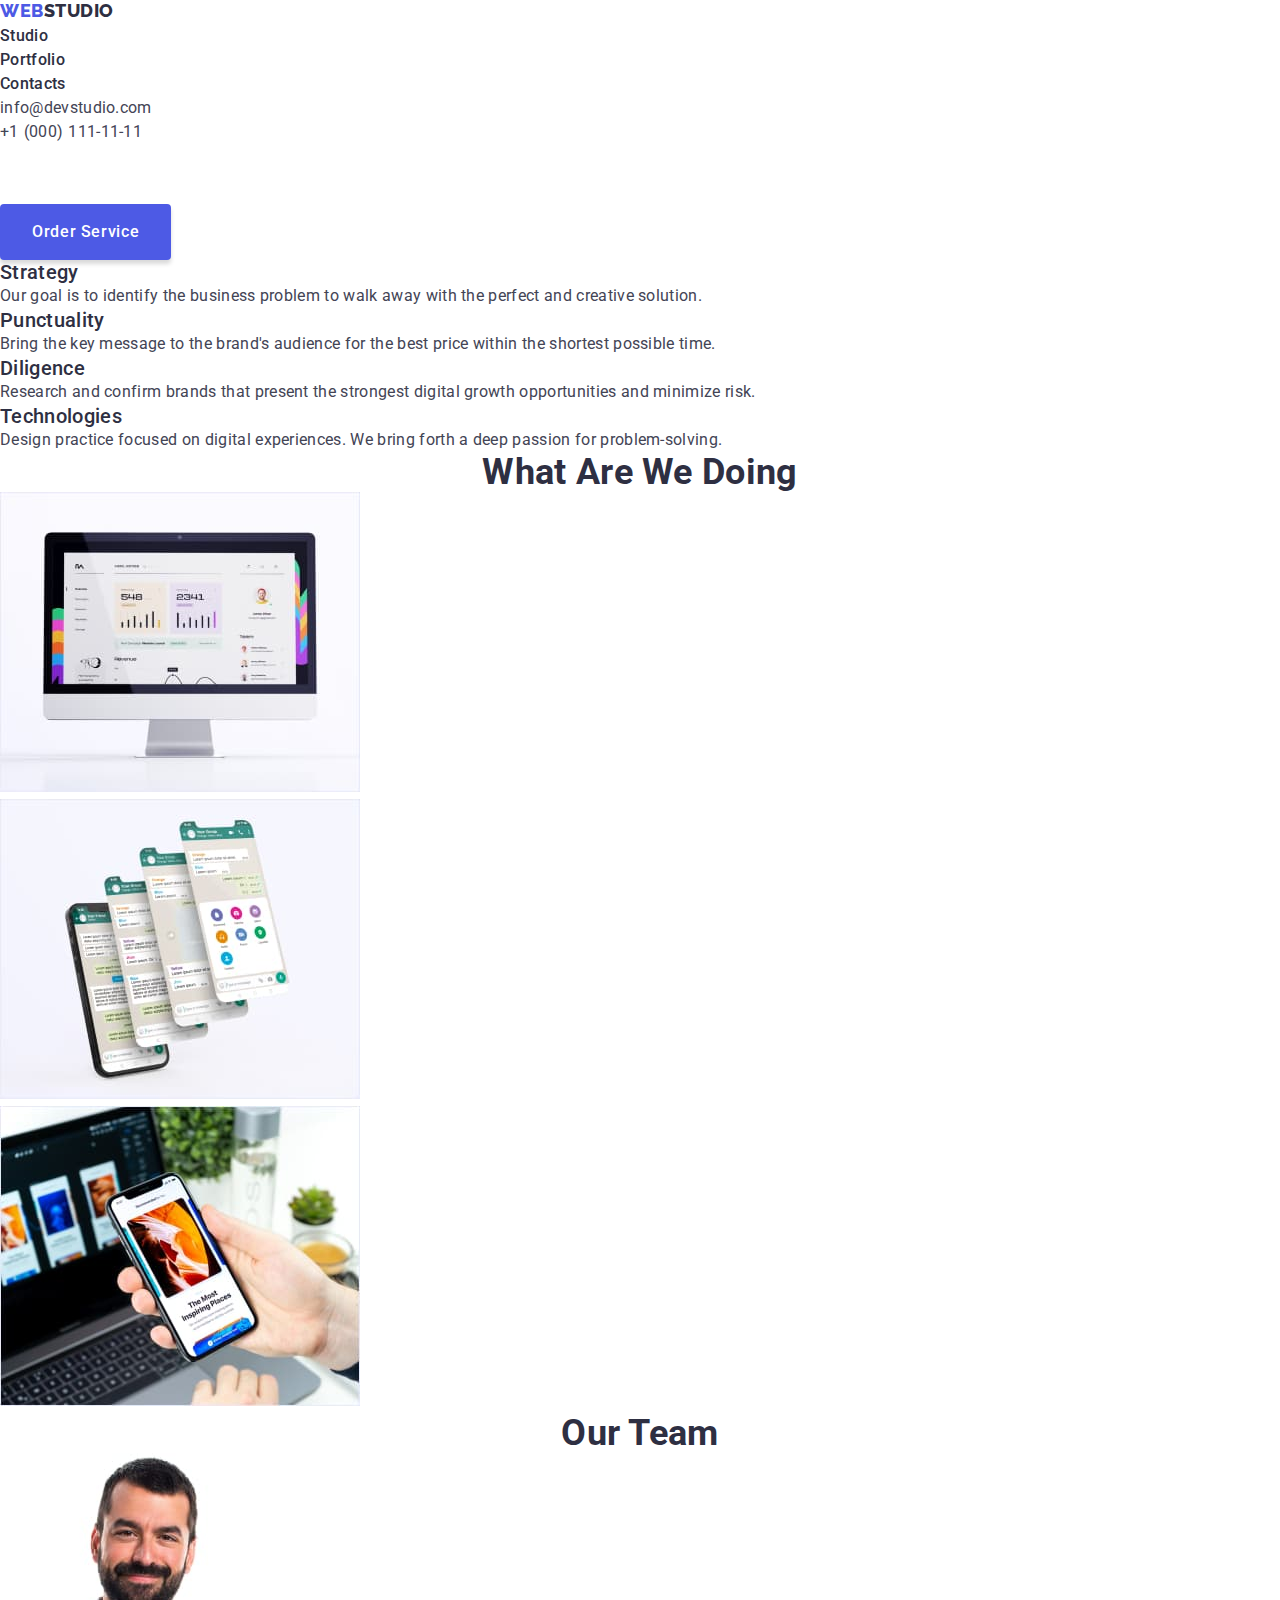
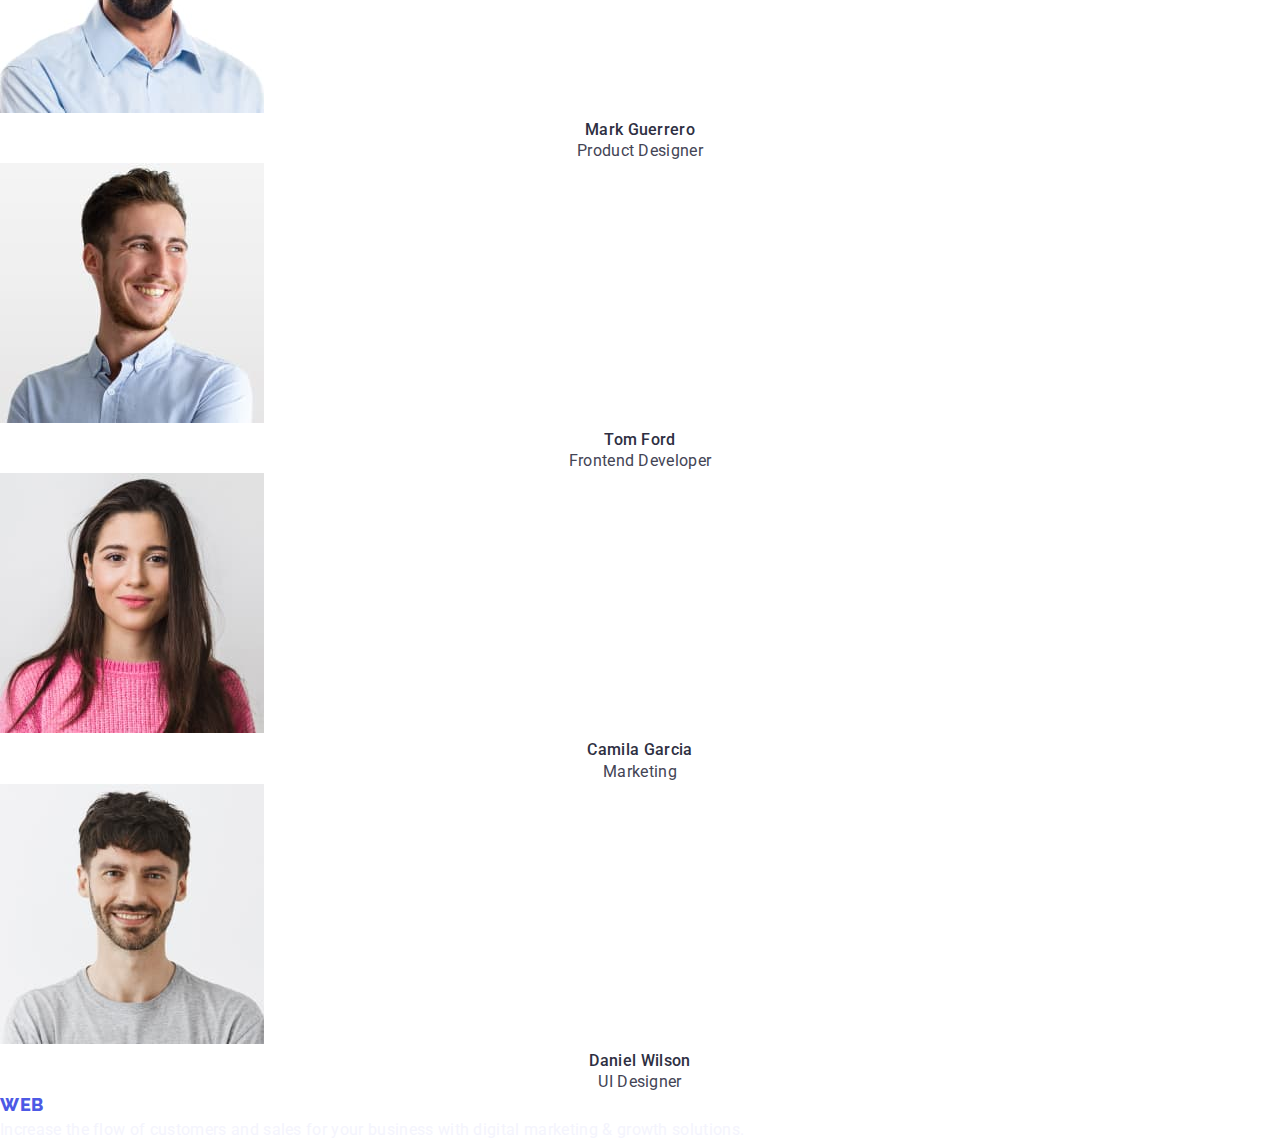
==== index.html @ d0dcfc6c "start position" ====
<!DOCTYPE html>
<html lang="en">
  <head>
    <meta charset="UTF-8">
    <meta name="viewport" content="width=device-width, initial-scale=1.0">
    <title>WEBSTUDIO</title>
    <link
      href="https://cdn.jsdelivr.net/npm/modern-normalize@2.0.0/modern-normalize.min.css"
      rel="stylesheet">
    <link href="css/normalize.css" rel="stylesheet">
    <link href="css/styles.css" rel="stylesheet">
    <link
      href="https://fonts.googleapis.com/css?family=Raleway:800%7CRoboto:400,500,700,900&display=swap"
      rel="stylesheet">
  </head>

  <body>
    <header>
      <nav>
        <ul>
          <li>
            <a class="logo" href="./index.html"><span>web</span>studio</a>
          </li>
          <li><a class="nav-item" href="./index.html">Studio</a></li>
          <li><a class="nav-item" href="./portfolio.html">Portfolio</a></li>
          <li><a class="nav-item" href="#contacts">Contacts</a></li>
        </ul>
      </nav>

      <address class="contacts">
        <ul>
          <li>
            <a class="contact email" href="mailto:info@devstudio.com"
              >info@devstudio.com</a
            >
          </li>
          <li>
            <a class="contact phone" href="tel:+1100011111111"
              >+1<span>(000)</span>111-11-11</a
            >
          </li>
        </ul>
      </address>
    </header>

    <main>
      <section class="hero">
        <h1 class="hero-title">Effective Solutions for Your Business</h1>
        <button class="hero-button" type="button">Order Service</button>
      </section>

      <section class="services">
        <h2 class="visually-hidden">Services</h2>
        <ul>
          <li>
            <h3 class="service-title">Strategy</h3>
            <p class="service-text">
              Our goal is to identify the business problem to walk away with the
              perfect and creative solution.
            </p>
          </li>
          <li>
            <h3 class="service-title">Punctuality</h3>
            <p class="service-text">
              Bring the key message to the brand's audience for the best price
              within the shortest possible time.
            </p>
          </li>
          <li>
            <h3 class="service-title">Diligence</h3>
            <p class="service-text">
              Research and confirm brands that present the strongest digital
              growth opportunities and minimize risk.
            </p>
          </li>
          <li>
            <h3 class="service-title">Technologies</h3>
            <p class="service-text">
              Design practice focused on digital experiences. We bring forth a
              deep passion for problem-solving.
            </p>
          </li>
        </ul>
      </section>

      <section class="portfolio">
        <h2 class="portfolio-title">What Are We Doing</h2>
        <ul>
          <li>
            <img src="./images/work1.jpg" alt="work1" width="360">
          </li>
          <li>
            <img src="./images/work2.jpg" alt="work2" width="360">
          </li>
          <li>
            <img src="./images/work3.jpg" alt="work3" width="360">
          </li>
        </ul>
      </section>

      <section class="team">
        <h2 class="team-title">Our Team</h2>
        <ul class="team-members">
          <li class="team-item">
            <img src="./images/mark.jpg" alt="Mark Guerrero" width="264">
            <h3 class="team-member">Mark Guerrero</h3>
            <p class="team-position">Product Designer</p>
          </li>
          <li class="team-item">
            <img src="./images/tom.jpg" alt="Tom Ford" width="264">
            <h3 class="team-member">Tom Ford</h3>
            <p class="team-position">Frontend Developer</p>
          </li>
          <li class="team-item">
            <img src="./images/camila.jpg" alt="Camila Garcia" width="264">
            <h3 class="team-member">Camila Garcia</h3>
            <p class="team-position">Marketing</p>
          </li>
          <li class="team-item">
            <img src="./images/daniel.jpg" alt="Daniel Wilson" width="264">
            <h3 class="team-member">Daniel Wilson</h3>
            <p class="team-position">UI Designer</p>
          </li>
        </ul>
      </section>
    </main>

    <footer>
      <a class="logo logo-footer" href="./index.html"><span>web</span>studio</a>

      <p class="footer-text">
        Increase the flow of customers and sales for your business with digital
        marketing &amp; growth solutions.
      </p>
    </footer>
  </body>
</html>
---- css/styles.css ----
/* Typography */
:root {
  --iris: #4d5ae5;
  --ocean: #404bbf;
  --navy-blue: #2e2f42;
  --green: #31d0aa;
  --slate: #434455;
  --light-slate: #8e8f99;
  --cornflower: #e7e9fc;
  --cloud: #f4f4fd;
  --navy-blue-modal: rgba(46, 47, 66, 0.4);
  --grey: rgba(46, 47, 66, 0.7);
  --white: #fff;
  --dairy: #fcfcfc;
  --font-family: "Roboto", sans-serif;
  --second-family: "Raleway", sans-serif;
}

body {
  font-family: var(--font-family);
  color: var(--slate);
  background-color: var(--white);
  line-height: 1.5;
  letter-spacing: 0.02em;
}

.visually-hidden {
  clip: rect(0 0 0 0);
  clip-path: inset(50%);
  height: 1px;
  overflow: hidden;
  position: absolute;
  white-space: nowrap;
  width: 1px;
}

.logo {
  color: var(--navy-blue);
  font-family: var(--second-family);
  font-size: 18px;
  font-style: normal;
  font-weight: 800;
  line-height: 1.16667;
  letter-spacing: 0.03em;
  text-transform: uppercase;
}

.logo span {
  color: var(--iris);
}

.logo.logo-footer {
  color: var(--white);
}

.nav-item {
  color: var(--navy-blue);
  font-weight: 500;
}

.nav-item:hover,
.nav-item:focus {
  color: var(--ocean);
}

.contact {
  color: var(--slate);
}

.contact:hover,
.contact:focus {
  color: var(--ocean);
}

.phone span {
  margin: 0 5px;
}

.hero-title {
  color: var(--white);
  text-align: center;
  font-size: 56px;
  font-weight: 700;
  line-height: 1.07143;
  letter-spacing: 0.02em;
}

.hero-button {
  border-radius: 4px;
  background: var(--iris);
  box-shadow: 0px 4px 4px 0px rgba(0, 0, 0, 0.15);
  color: var(--white);
  font-weight: 500;
  letter-spacing: 0.04em;
  padding: 16px 32px;
  cursor: pointer;
}

.hero-button:hover {
  box-shadow: 0 4px 4px 0 rgba(0, 0, 0, 0.15);
  background: var(--ocean);
}

.service-title {
  color: var(--navy-blue);
  font-size: 20px;
  font-weight: 500;
  line-height: 1.2;
}

.service-text {
  color: var(--slate);
}

.portfolio-title,
.team-title {
  color: var(--navy-blue);
  text-align: center;
  font-size: 36px;
  font-weight: 700;
  line-height: 1.11111;
  text-transform: capitalize;
}

.team-member {
  color: var(--navy-blue);
  text-align: center;
  font-weight: 500;
  line-height: 1.2;
}

.team-position {
  text-align: center;
  color: var(--slate);
}

.portfolio-group {
  border: 1px solid #e7e9fc;
  border-radius: 4px;
  padding: 12px 24px;
  background: var(--cloud);
  font-weight: 500;
  letter-spacing: 0.04em;
  text-align: center;
  color: var(--iris);
  cursor: pointer;
}

.portfolio-group.active {
  background: var(--ocean);
  color: var(--white);
  box-shadow: 0 2px 2px 0 rgba(0, 0, 0, 0.12), 0 2px 1px 0 rgba(0, 0, 0, 0.08),
    0 3px 1px 0 rgba(0, 0, 0, 0.1);
}

.portfolio-name {
  font-weight: 500;
  font-size: 20px;
  line-height: 1.2;
  color: var(--navy-blue);
}

.portfolio-type {
  color: var(--slate);
}

.footer-text {
  color: var(--cloud);
}
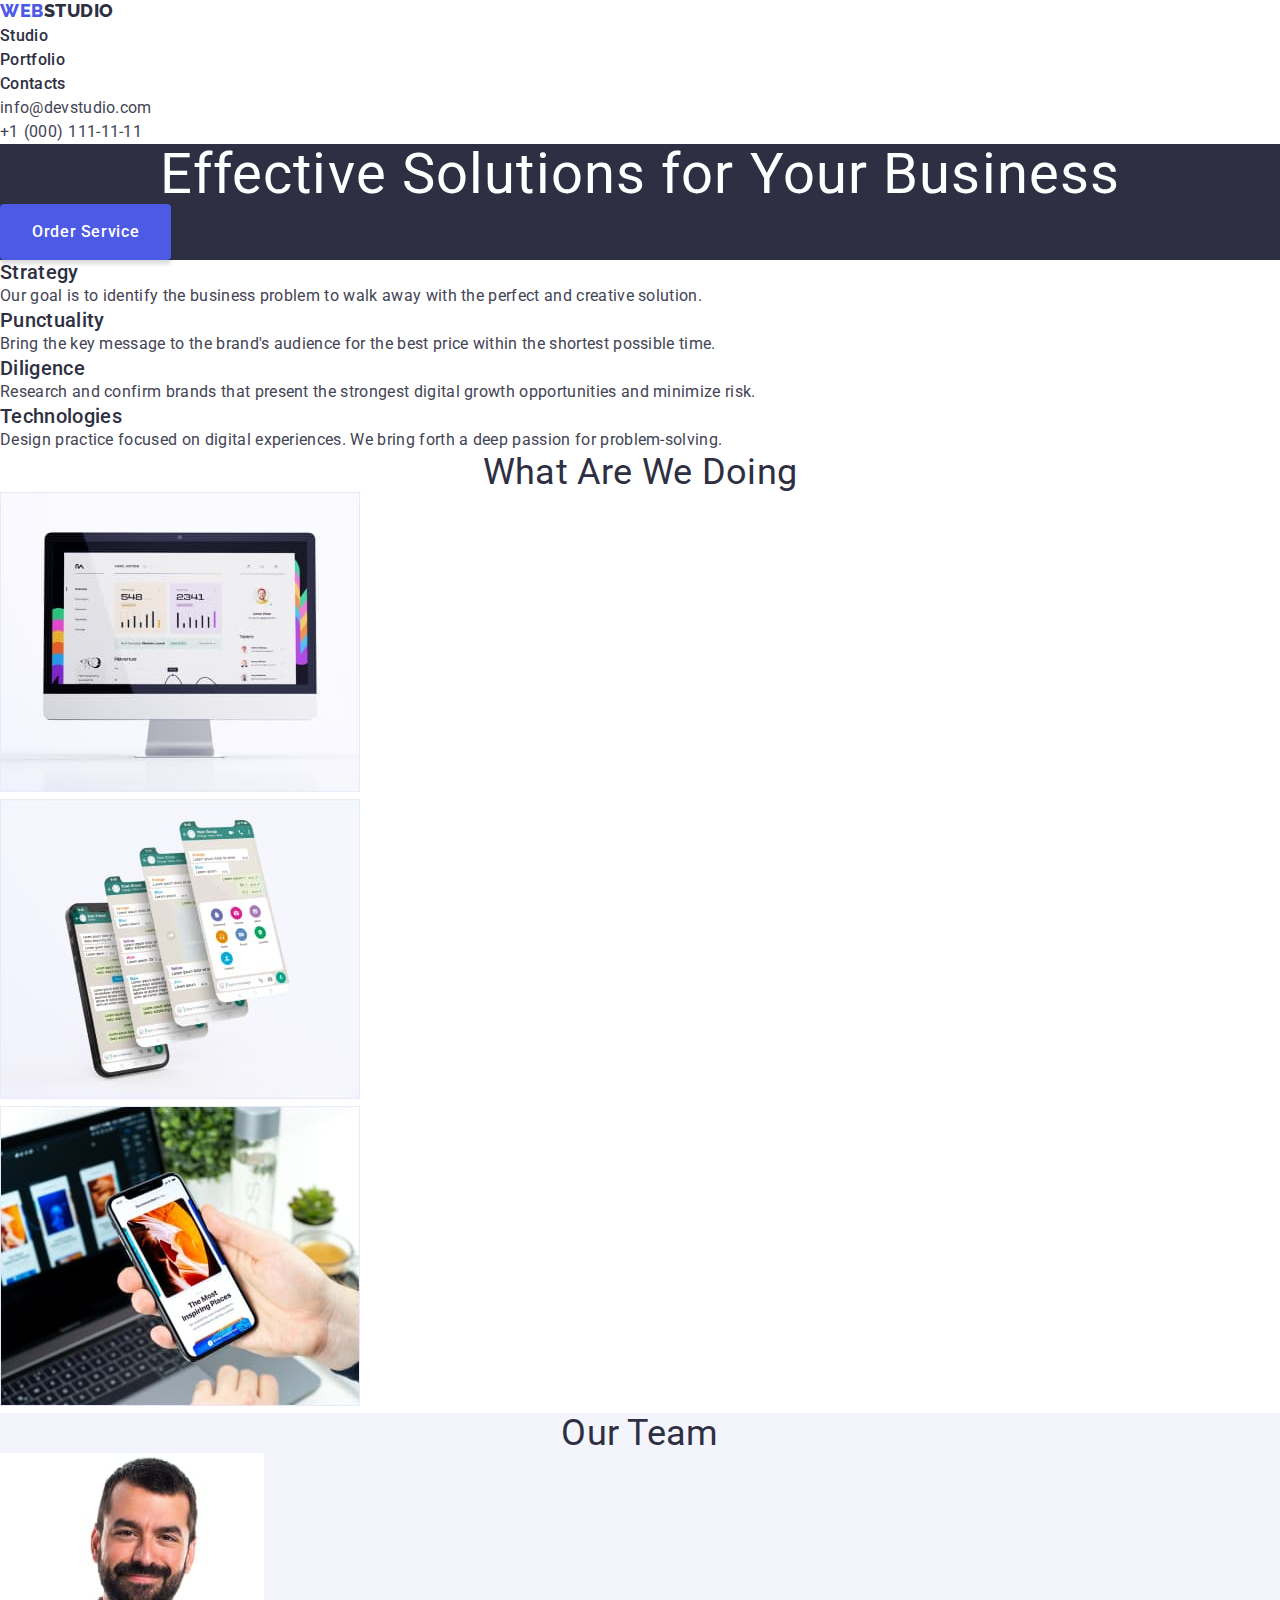
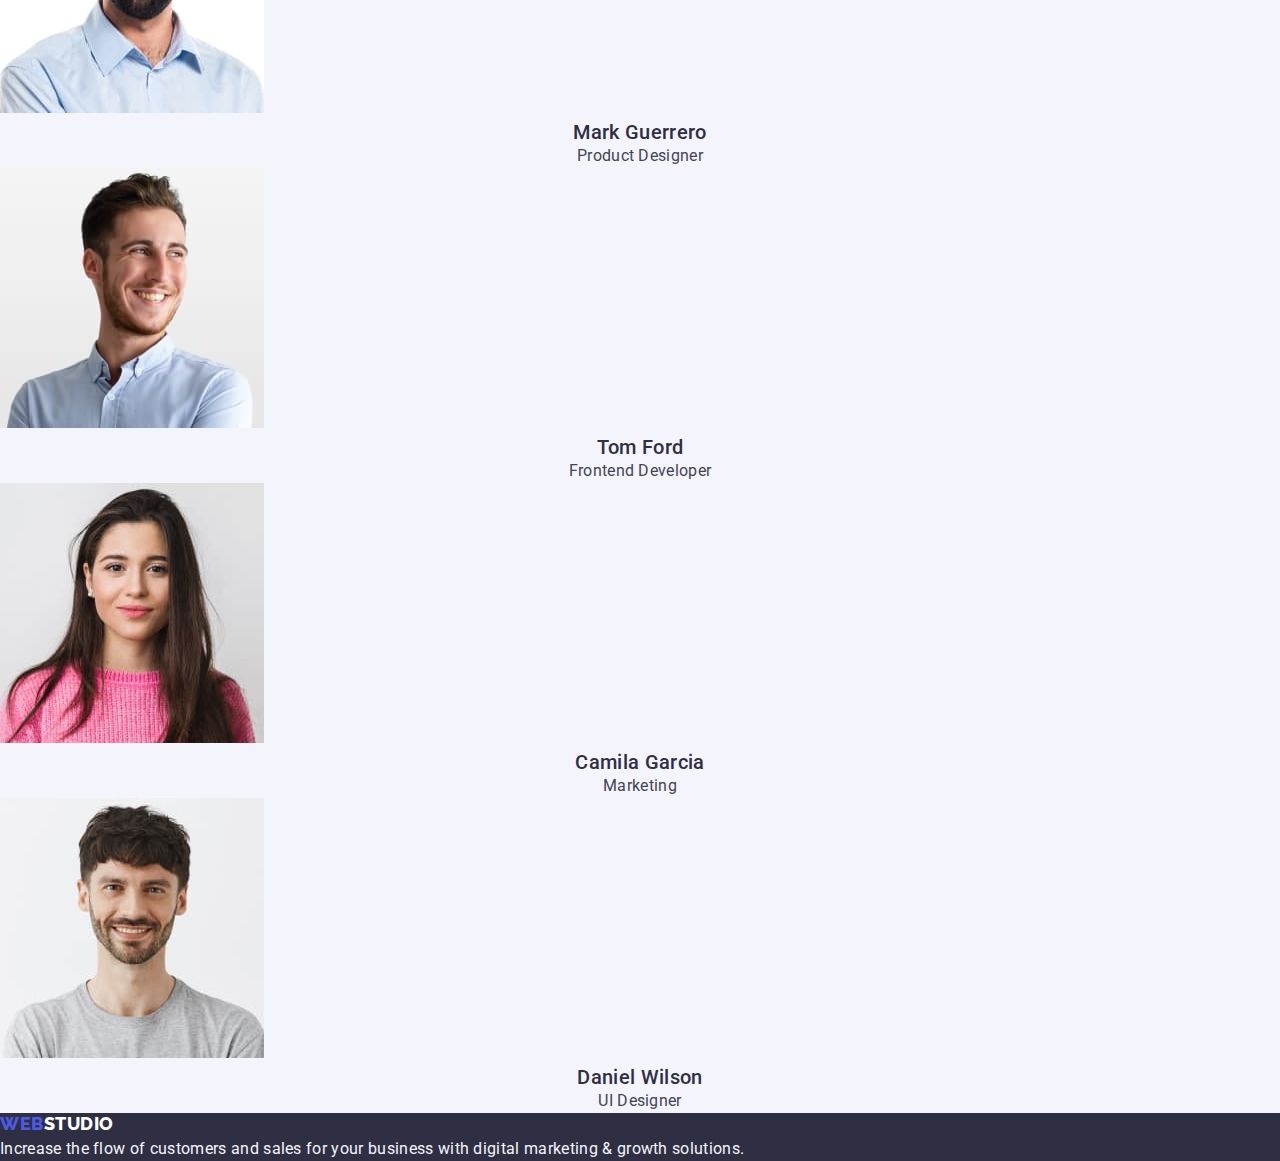
==== commit 5572dd00: "fixes" ====
--- a/index.html
+++ b/index.html
@@ -7,11 +7,11 @@
     <link
       href="https://cdn.jsdelivr.net/npm/modern-normalize@2.0.0/modern-normalize.min.css"
       rel="stylesheet">
-    <link href="css/normalize.css" rel="stylesheet">
-    <link href="css/styles.css" rel="stylesheet">
     <link
       href="https://fonts.googleapis.com/css?family=Raleway:800%7CRoboto:400,500,700,900&display=swap"
       rel="stylesheet">
+    <link href="./css/normalize.css" rel="stylesheet">
+    <link href="./css/styles.css" rel="stylesheet">
   </head>
 
   <body>
@@ -125,7 +125,7 @@
       </section>
     </main>
 
-    <footer>
+    <footer class="footer">
       <a class="logo logo-footer" href="./index.html"><span>web</span>studio</a>
 
       <p class="footer-text">
--- a/css/styles.css
+++ b/css/styles.css
@@ -76,11 +76,14 @@
   margin: 0 5px;
 }
 
+.hero {
+  background-color: var(--navy-blue);
+}
+
 .hero-title {
   color: var(--white);
   text-align: center;
   font-size: 56px;
-  font-weight: 700;
   line-height: 1.07143;
   letter-spacing: 0.02em;
 }
@@ -112,12 +115,15 @@
   color: var(--slate);
 }
 
+.team {
+  background-color: var(--cloud);
+}
+
 .portfolio-title,
 .team-title {
   color: var(--navy-blue);
   text-align: center;
   font-size: 36px;
-  font-weight: 700;
   line-height: 1.11111;
   text-transform: capitalize;
 }
@@ -126,6 +132,7 @@
   color: var(--navy-blue);
   text-align: center;
   font-weight: 500;
+  font-size: 20px;
   line-height: 1.2;
 }
 
@@ -146,7 +153,9 @@
   cursor: pointer;
 }
 
-.portfolio-group.active {
+.portfolio-group.active,
+.portfolio-group:hover,
+.portfolio-group:focus {
   background: var(--ocean);
   color: var(--white);
   box-shadow: 0 2px 2px 0 rgba(0, 0, 0, 0.12), 0 2px 1px 0 rgba(0, 0, 0, 0.08),
@@ -164,6 +173,10 @@
   color: var(--slate);
 }
 
+.footer {
+  background-color: var(--navy-blue);
+}
+
 .footer-text {
   color: var(--cloud);
 }
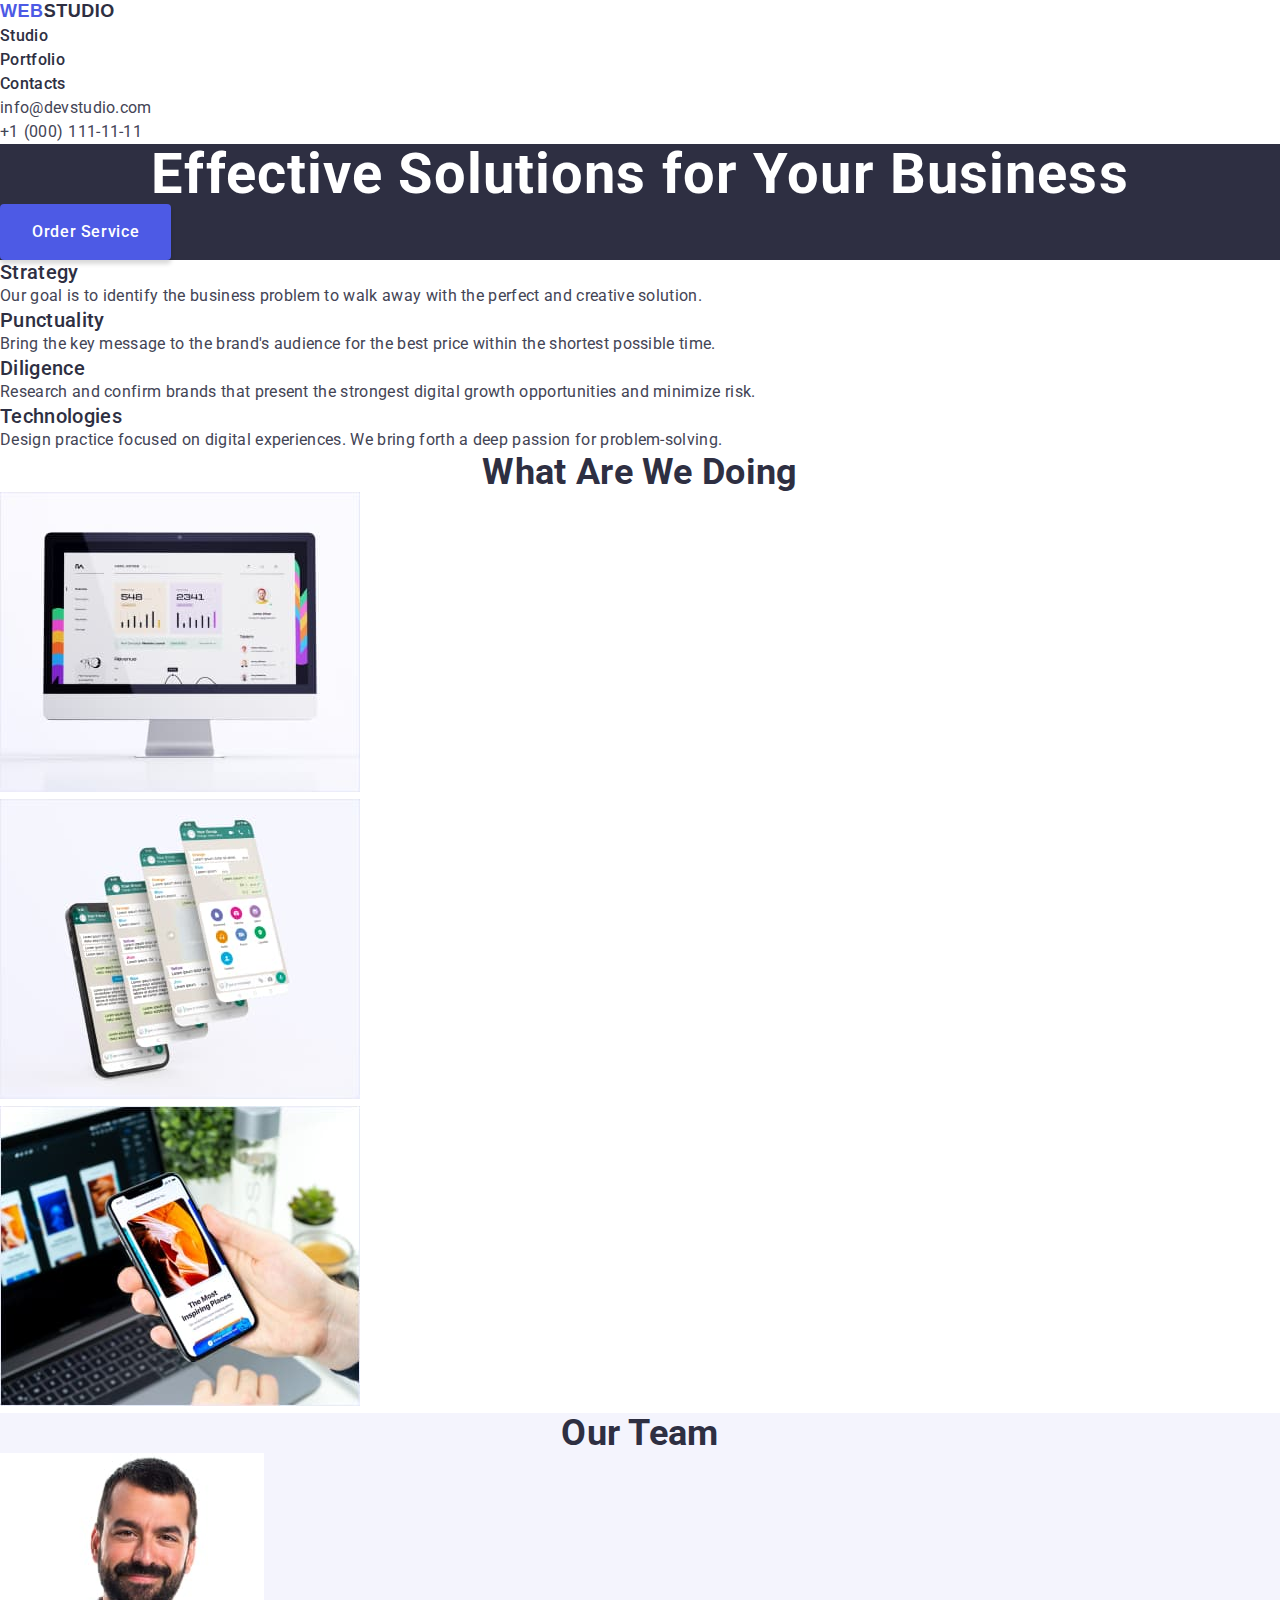
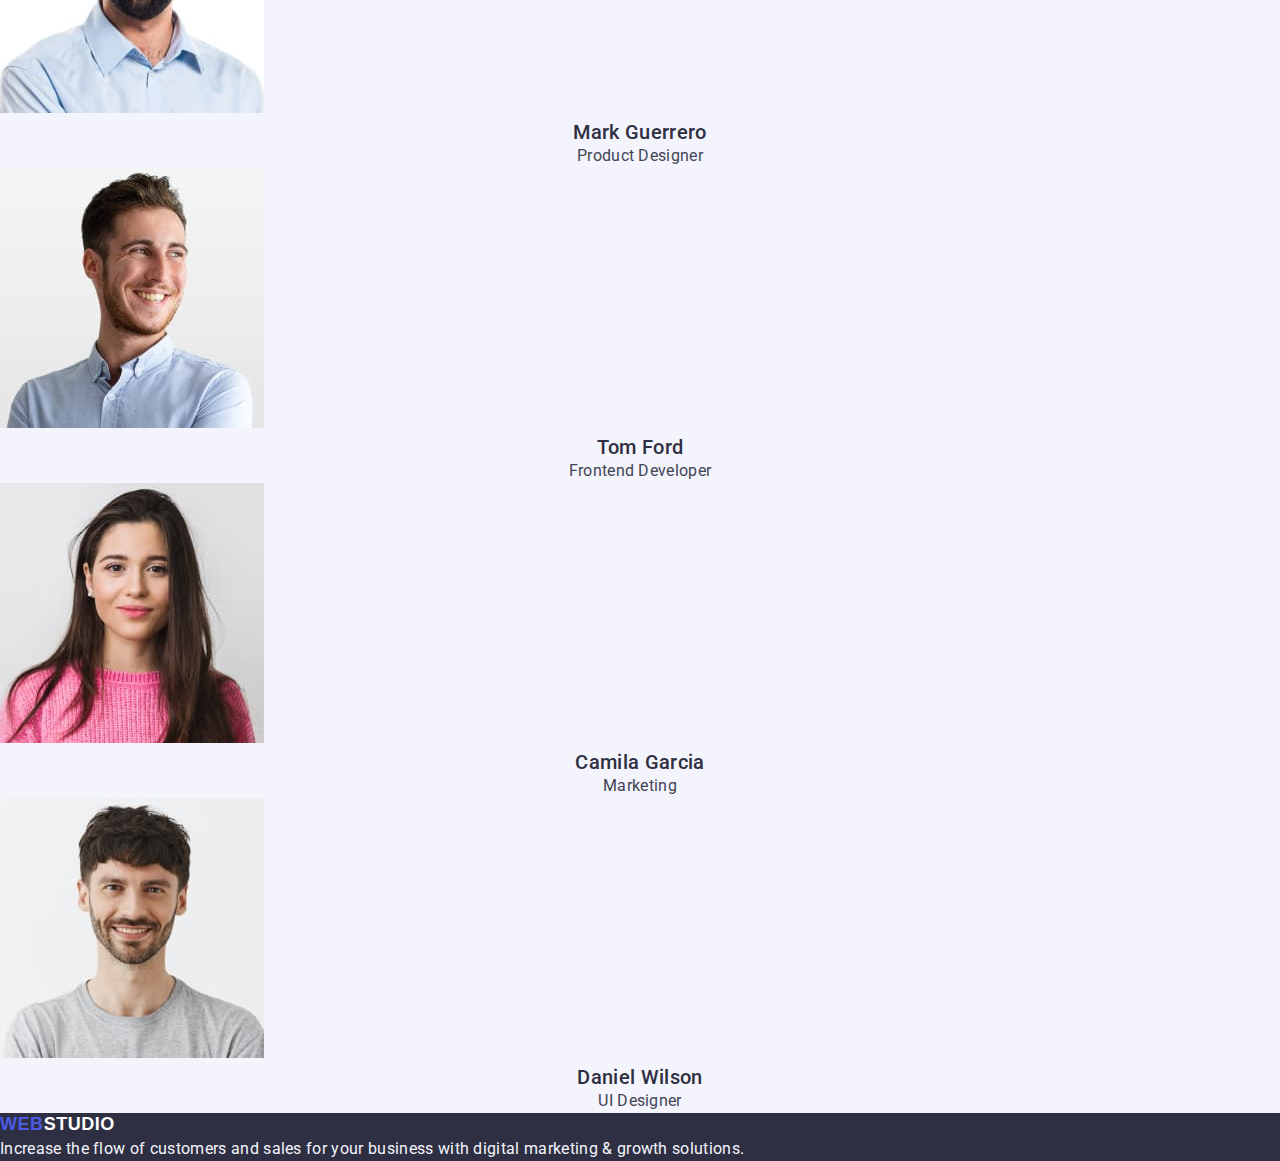
==== commit bd5b42e0: "fixes from 02" ====
--- a/index.html
+++ b/index.html
@@ -1,17 +1,21 @@
 <!DOCTYPE html>
 <html lang="en">
   <head>
-    <meta charset="UTF-8">
-    <meta name="viewport" content="width=device-width, initial-scale=1.0">
+    <meta charset="UTF-8" />
+    <meta name="viewport" content="width=device-width, initial-scale=1.0" />
     <title>WEBSTUDIO</title>
+    <link rel="preconnect" href="https://fonts.googleapis.com" />
+    <link rel="preconnect" href="https://fonts.gstatic.com" crossorigin />
+    <link
+      href="https://fonts.googleapis.com/css2?  family=Raleway:wght@800&family=Roboto:wght@400;500;700;900&display=swap"
+      rel="stylesheet"
+    />
     <link
       href="https://cdn.jsdelivr.net/npm/modern-normalize@2.0.0/modern-normalize.min.css"
-      rel="stylesheet">
-    <link
-      href="https://fonts.googleapis.com/css?family=Raleway:800%7CRoboto:400,500,700,900&display=swap"
-      rel="stylesheet">
-    <link href="./css/normalize.css" rel="stylesheet">
-    <link href="./css/styles.css" rel="stylesheet">
+      rel="stylesheet"
+    />
+    <link href="./css/normalize.css" rel="stylesheet" />
+    <link href="./css/styles.css" rel="stylesheet" />
   </head>
 
   <body>
@@ -87,13 +91,13 @@
         <h2 class="portfolio-title">What Are We Doing</h2>
         <ul>
           <li>
-            <img src="./images/work1.jpg" alt="work1" width="360">
+            <img src="./images/work1.jpg" alt="work1" width="360" />
           </li>
           <li>
-            <img src="./images/work2.jpg" alt="work2" width="360">
+            <img src="./images/work2.jpg" alt="work2" width="360" />
           </li>
           <li>
-            <img src="./images/work3.jpg" alt="work3" width="360">
+            <img src="./images/work3.jpg" alt="work3" width="360" />
           </li>
         </ul>
       </section>
@@ -102,22 +106,22 @@
         <h2 class="team-title">Our Team</h2>
         <ul class="team-members">
           <li class="team-item">
-            <img src="./images/mark.jpg" alt="Mark Guerrero" width="264">
+            <img src="./images/mark.jpg" alt="Mark Guerrero" width="264" />
             <h3 class="team-member">Mark Guerrero</h3>
             <p class="team-position">Product Designer</p>
           </li>
           <li class="team-item">
-            <img src="./images/tom.jpg" alt="Tom Ford" width="264">
+            <img src="./images/tom.jpg" alt="Tom Ford" width="264" />
             <h3 class="team-member">Tom Ford</h3>
             <p class="team-position">Frontend Developer</p>
           </li>
           <li class="team-item">
-            <img src="./images/camila.jpg" alt="Camila Garcia" width="264">
+            <img src="./images/camila.jpg" alt="Camila Garcia" width="264" />
             <h3 class="team-member">Camila Garcia</h3>
             <p class="team-position">Marketing</p>
           </li>
           <li class="team-item">
-            <img src="./images/daniel.jpg" alt="Daniel Wilson" width="264">
+            <img src="./images/daniel.jpg" alt="Daniel Wilson" width="264" />
             <h3 class="team-member">Daniel Wilson</h3>
             <p class="team-position">UI Designer</p>
           </li>
--- a/css/styles.css
+++ b/css/styles.css
@@ -84,6 +84,7 @@
   color: var(--white);
   text-align: center;
   font-size: 56px;
+  font-weight: 700;
   line-height: 1.07143;
   letter-spacing: 0.02em;
 }
@@ -124,6 +125,7 @@
   color: var(--navy-blue);
   text-align: center;
   font-size: 36px;
+  font-weight: 700;
   line-height: 1.11111;
   text-transform: capitalize;
 }
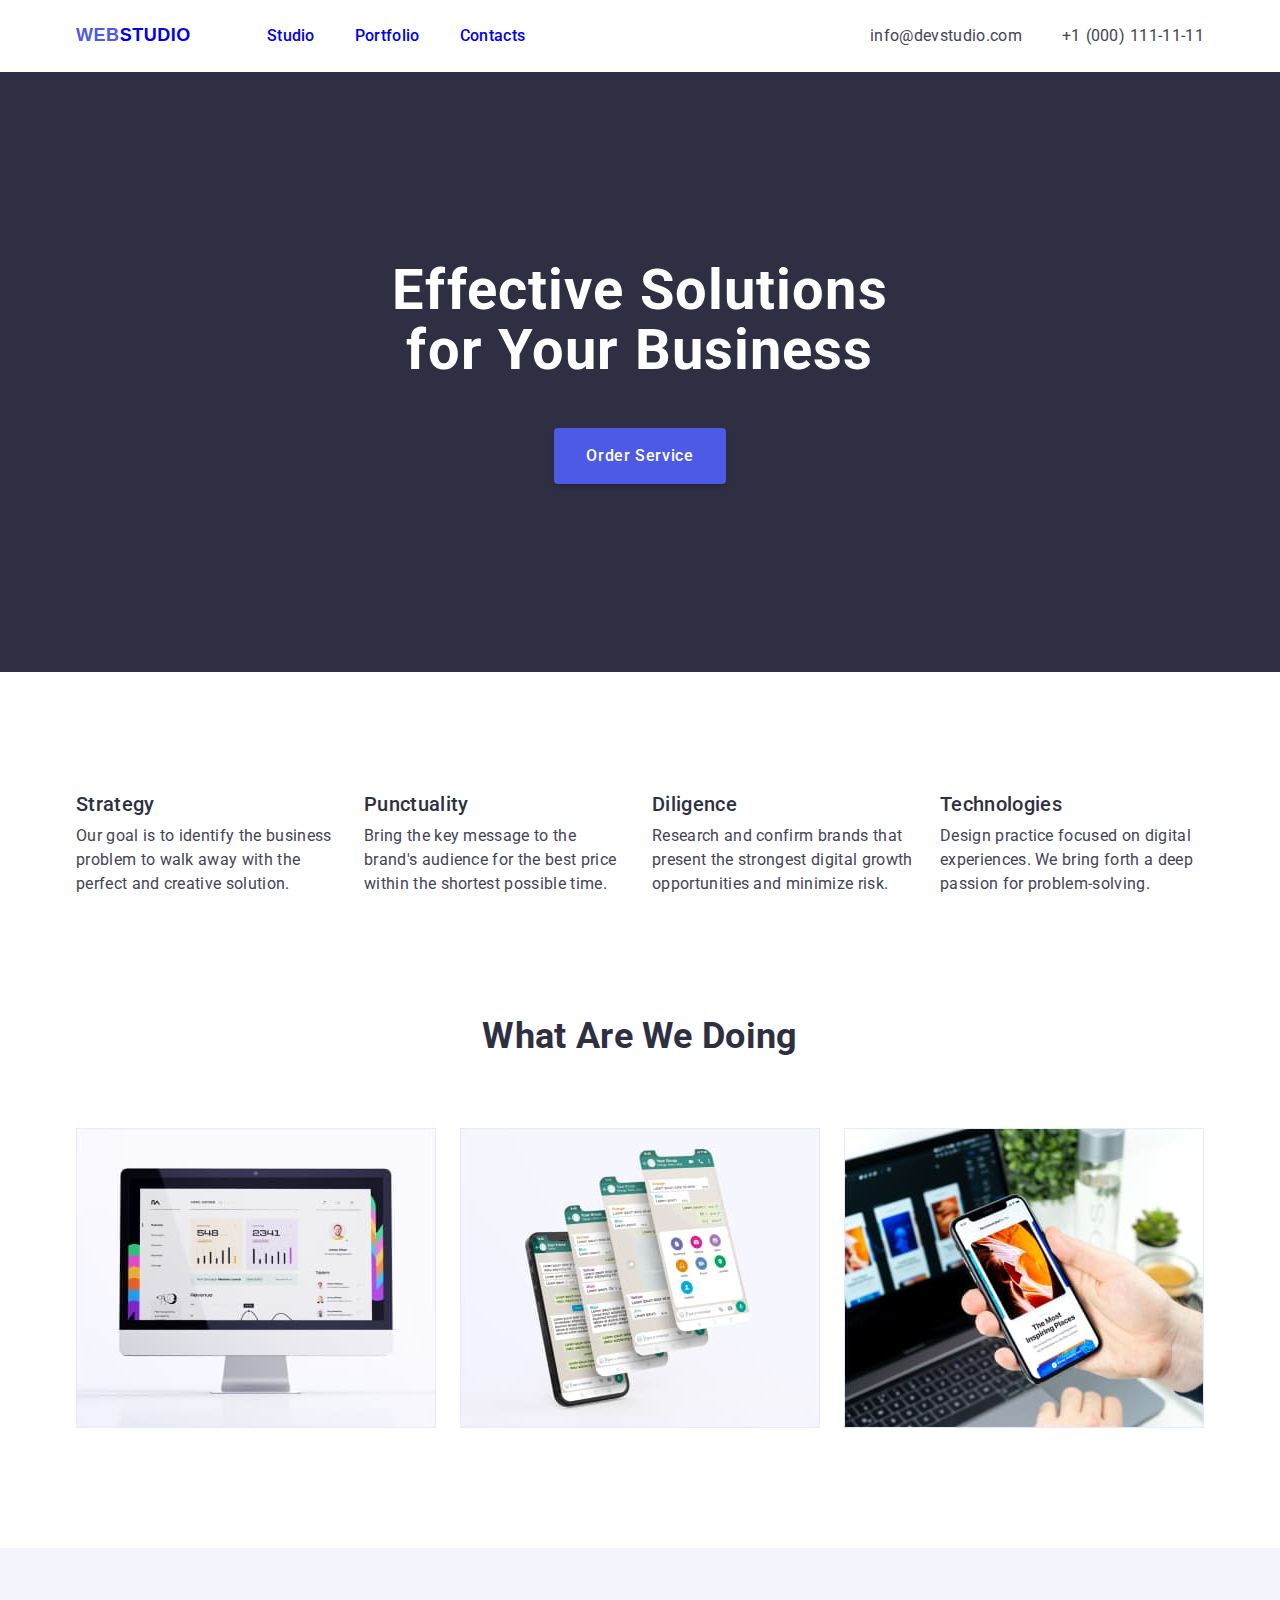
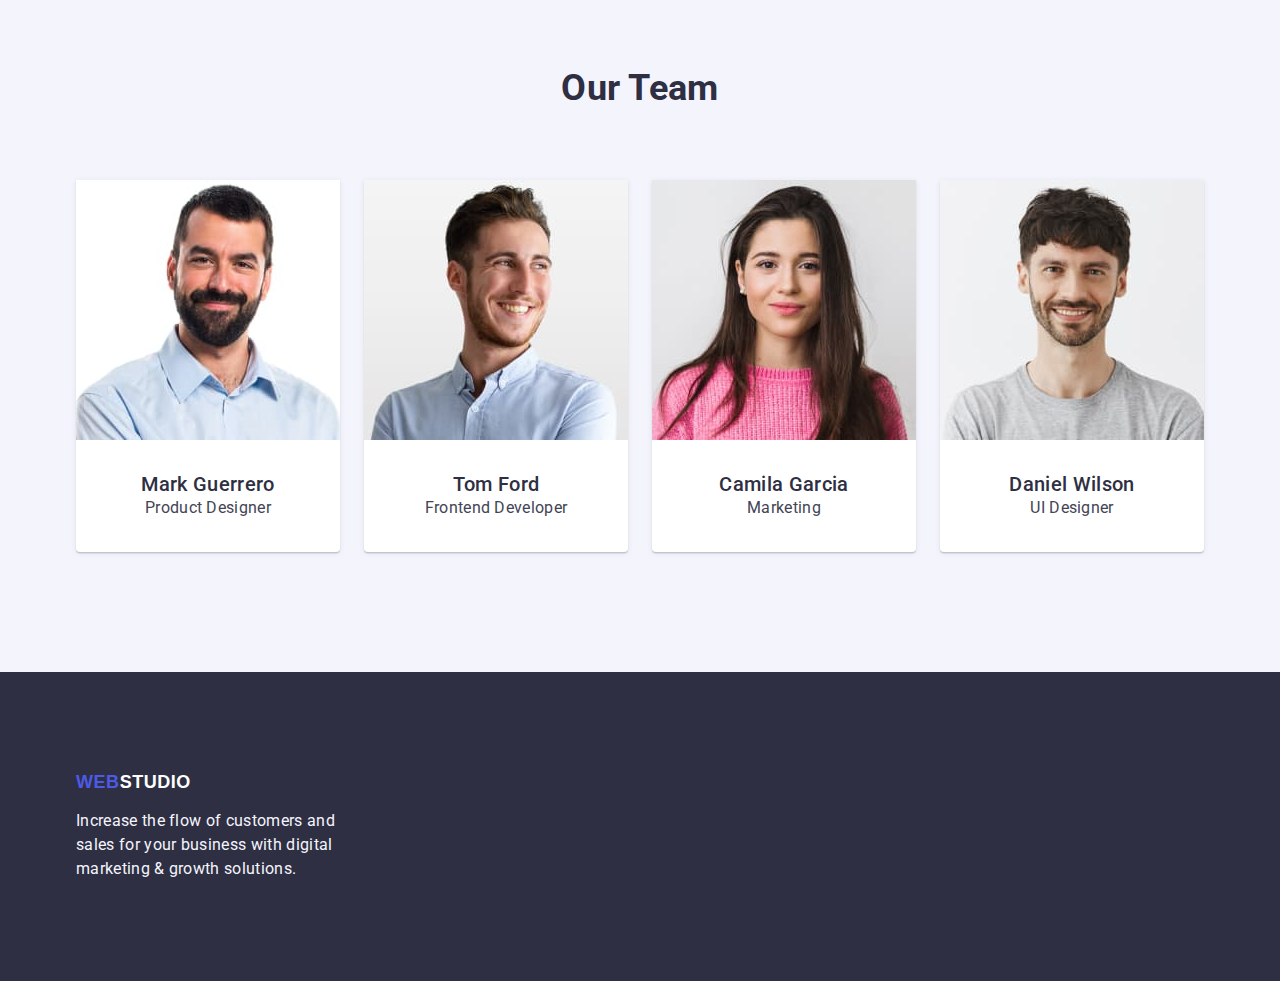
==== commit 6e8d1a73: "task3 index" ====
--- a/index.html
+++ b/index.html
@@ -20,122 +20,142 @@
 
   <body>
     <header>
-      <nav>
-        <ul>
-          <li>
-            <a class="logo" href="./index.html"><span>web</span>studio</a>
-          </li>
-          <li><a class="nav-item" href="./index.html">Studio</a></li>
-          <li><a class="nav-item" href="./portfolio.html">Portfolio</a></li>
-          <li><a class="nav-item" href="#contacts">Contacts</a></li>
-        </ul>
-      </nav>
+      <div class="container header-container">
+        <nav>
+          <ul class="nav-list">
+            <li class="logo logo-header">
+              <a href="./index.html"><span>web</span>studio</a>
+            </li>
+            <li class="nav-item"><a href="./index.html">Studio</a></li>
+            <li class="nav-item"><a href="./portfolio.html">Portfolio</a></li>
+            <li class="nav-item"><a href="#contacts">Contacts</a></li>
+          </ul>
+        </nav>
 
-      <address class="contacts">
-        <ul>
-          <li>
-            <a class="contact email" href="mailto:info@devstudio.com"
-              >info@devstudio.com</a
-            >
-          </li>
-          <li>
-            <a class="contact phone" href="tel:+1100011111111"
-              >+1<span>(000)</span>111-11-11</a
-            >
-          </li>
-        </ul>
-      </address>
+        <address>
+          <ul class="contacts">
+            <li>
+              <a class="contact email" href="mailto:info@devstudio.com"
+                >info@devstudio.com</a
+              >
+            </li>
+            <li>
+              <a class="contact phone" href="tel:+1100011111111"
+                >+1<span>(000)</span>111-11-11</a
+              >
+            </li>
+          </ul>
+        </address>
+      </div>
     </header>
 
     <main>
       <section class="hero">
-        <h1 class="hero-title">Effective Solutions for Your Business</h1>
-        <button class="hero-button" type="button">Order Service</button>
+        <div class="container hero-container">
+          <h1 class="hero-title">Effective Solutions for Your Business</h1>
+          <button class="hero-button" type="button">Order Service</button>
+        </div>
       </section>
 
       <section class="services">
-        <h2 class="visually-hidden">Services</h2>
-        <ul>
-          <li>
-            <h3 class="service-title">Strategy</h3>
-            <p class="service-text">
-              Our goal is to identify the business problem to walk away with the
-              perfect and creative solution.
-            </p>
-          </li>
-          <li>
-            <h3 class="service-title">Punctuality</h3>
-            <p class="service-text">
-              Bring the key message to the brand's audience for the best price
-              within the shortest possible time.
-            </p>
-          </li>
-          <li>
-            <h3 class="service-title">Diligence</h3>
-            <p class="service-text">
-              Research and confirm brands that present the strongest digital
-              growth opportunities and minimize risk.
-            </p>
-          </li>
-          <li>
-            <h3 class="service-title">Technologies</h3>
-            <p class="service-text">
-              Design practice focused on digital experiences. We bring forth a
-              deep passion for problem-solving.
-            </p>
-          </li>
-        </ul>
+        <div class="container">
+          <h2 class="visually-hidden">Services</h2>
+          <ul class="services-list">
+            <li class="services-item">
+              <h3 class="service-title text-ellipsis-one-row">Strategy</h3>
+              <p class="service-text text-ellipsis-three-rows">
+                Our goal is to identify the business problem to walk away with the
+                perfect and creative solution.
+              </p>
+            </li>
+            <li class="services-item">
+              <h3 class="service-title text-ellipsis-one-row">Punctuality</h3>
+              <p class="service-text text-ellipsis-three-rows">
+                Bring the key message to the brand's audience for the best price
+                within the shortest possible time.
+              </p>
+            </li>
+            <li class="services-item">
+              <h3 class="service-title text-ellipsis-one-row">Diligence</h3>
+              <p class="service-text text-ellipsis-three-rows">
+                Research and confirm brands that present the strongest digital
+                growth opportunities and minimize risk.
+              </p>
+            </li>
+            <li class="services-item">
+              <h3 class="service-title text-ellipsis-one-row">Technologies</h3>
+              <p class="service-text text-ellipsis-three-rows">
+                Design practice focused on digital experiences. We bring forth a
+                deep passion for problem-solving.
+              </p>
+            </li>
+          </ul>
+        </div>
       </section>
 
       <section class="portfolio">
-        <h2 class="portfolio-title">What Are We Doing</h2>
-        <ul>
-          <li>
-            <img src="./images/work1.jpg" alt="work1" width="360" />
-          </li>
-          <li>
-            <img src="./images/work2.jpg" alt="work2" width="360" />
-          </li>
-          <li>
-            <img src="./images/work3.jpg" alt="work3" width="360" />
-          </li>
-        </ul>
+        <div class="container portfolio-container">
+          <h2 class="portfolio-title">What Are We Doing</h2>
+          <ul class="portfolio-list">
+            <li class="portfolio-item">
+              <img src="./images/work1.jpg" alt="work1" width="360" />
+            </li>
+            <li class="portfolio-item">
+              <img src="./images/work2.jpg" alt="work2" width="360" />
+            </li>
+            <li class="portfolio-item">
+              <img src="./images/work3.jpg" alt="work3" width="360" />
+            </li>
+          </ul>
+        </div>
       </section>
 
       <section class="team">
-        <h2 class="team-title">Our Team</h2>
-        <ul class="team-members">
-          <li class="team-item">
-            <img src="./images/mark.jpg" alt="Mark Guerrero" width="264" />
-            <h3 class="team-member">Mark Guerrero</h3>
-            <p class="team-position">Product Designer</p>
-          </li>
-          <li class="team-item">
-            <img src="./images/tom.jpg" alt="Tom Ford" width="264" />
-            <h3 class="team-member">Tom Ford</h3>
-            <p class="team-position">Frontend Developer</p>
-          </li>
-          <li class="team-item">
-            <img src="./images/camila.jpg" alt="Camila Garcia" width="264" />
-            <h3 class="team-member">Camila Garcia</h3>
-            <p class="team-position">Marketing</p>
-          </li>
-          <li class="team-item">
-            <img src="./images/daniel.jpg" alt="Daniel Wilson" width="264" />
-            <h3 class="team-member">Daniel Wilson</h3>
-            <p class="team-position">UI Designer</p>
-          </li>
-        </ul>
+        <div class="container team-container">
+          <h2 class="team-title">Our Team</h2>
+          <ul class="team-list">
+            <li class="team-item">
+              <img src="./images/mark.jpg" alt="Mark Guerrero" width="264" />
+              <div class="team-info">
+                <h3 class="team-member text-ellipsis-one-row">Mark Guerrero</h3>
+                <p class="team-position text-ellipsis-one-row">Product Designer</p>
+              </div>
+            </li>
+            <li class="team-item">
+              <img src="./images/tom.jpg" alt="Tom Ford" width="264" />
+              <div class="team-info">
+                <h3 class="team-member text-ellipsis-one-row">Tom Ford</h3>
+                <p class="team-position text-ellipsis-one-row">Frontend Developer</p>
+              </div>
+            </li>
+            <li class="team-item">
+              <img src="./images/camila.jpg" alt="Camila Garcia" width="264" />
+              <div class="team-info">
+                <h3 class="team-member text-ellipsis-one-row">Camila Garcia</h3>
+                <p class="team-position text-ellipsis-one-row">Marketing</p>
+              </div>
+            </li>
+            <li class="team-item">
+              <img src="./images/daniel.jpg" alt="Daniel Wilson" width="264" />
+              <div class="team-info">
+                <h3 class="team-member text-ellipsis-one-row">Daniel Wilson</h3>
+                <p class="team-position text-ellipsis-one-row">UI Designer</p>
+              </div>
+            </li>
+          </ul>
+        </div>
       </section>
     </main>
 
     <footer class="footer">
-      <a class="logo logo-footer" href="./index.html"><span>web</span>studio</a>
+      <div class="container footer-container">
+        <a class="logo logo-footer" href="./index.html"><span>web</span>studio</a>
 
-      <p class="footer-text">
-        Increase the flow of customers and sales for your business with digital
-        marketing &amp; growth solutions.
-      </p>
+        <p class="footer-text">
+          Increase the flow of customers and sales for your business with digital
+          marketing &amp; growth solutions.
+        </p>
+      </div>
     </footer>
   </body>
 </html>
--- a/css/styles.css
+++ b/css/styles.css
@@ -24,6 +24,12 @@
   letter-spacing: 0.02em;
 }
 
+img {
+  max-width: 100%;
+  height: auto;
+  display: block;
+}
+
 .visually-hidden {
   clip: rect(0 0 0 0);
   clip-path: inset(50%);
@@ -34,6 +40,24 @@
   width: 1px;
 }
 
+.text-ellipsis-three-rows {
+  overflow: hidden;
+  display: -webkit-box;
+  -webkit-line-clamp: 3;
+  -webkit-box-orient: vertical;
+  text-overflow: ellipsis;
+  white-space: normal;
+}
+
+.text-ellipsis-one-row {
+  overflow: hidden;
+  display: -webkit-box;
+  -webkit-line-clamp: 1;
+  -webkit-box-orient: vertical;
+  text-overflow: ellipsis;
+  white-space: normal;
+}
+
 .logo {
   color: var(--navy-blue);
   font-family: var(--second-family);
@@ -78,6 +102,8 @@
 
 .hero {
   background-color: var(--navy-blue);
+  padding-top: 188px;
+  min-height: 600px;
 }
 
 .hero-title {
@@ -87,6 +113,7 @@
   font-weight: 700;
   line-height: 1.07143;
   letter-spacing: 0.02em;
+  max-width: 496px;
 }
 
 .hero-button {
@@ -110,6 +137,7 @@
   font-size: 20px;
   font-weight: 500;
   line-height: 1.2;
+  margin-bottom: 8px;
 }
 
 .service-text {
@@ -181,4 +209,93 @@
 
 .footer-text {
   color: var(--cloud);
-}
+  max-width: 264px;
+}
+
+.container {
+  max-width: 1158px;
+  margin: 0 auto;
+  padding: 0 15px;
+  display: flex;
+}
+
+header {
+  padding: 24px 0;
+}
+
+.footer {
+  padding: 100px 0;
+}
+
+.nav-list {
+  display: flex;
+  align-items: baseline;
+  gap: 40px
+}
+
+.contacts {
+  display: flex;
+  gap: 40px;
+}
+
+.header-container {
+  align-items: center;
+  justify-content: space-between;
+  flex-wrap: wrap;
+}
+
+.footer-container {
+  flex-direction: column;
+  gap: 16px;
+}
+
+.logo-header {
+  margin-right: 36px;
+}
+
+.hero-container {
+  flex-direction: column;
+  align-items: center;
+  gap: 48px;
+}
+
+.services,
+.team  {
+  padding: 120px 0;
+}
+
+.portfolio {
+  padding-bottom: 120px;
+}
+
+.services-item {
+  max-width: 264px;
+}
+
+.portfolio-container,
+.team-container {
+  flex-direction: column;
+  gap: 72px;
+}
+
+.services-list,
+.portfolio-list,
+.team-list {
+  gap: 48px 24px;
+  display: flex;
+  flex-wrap: wrap;
+  justify-content: center;
+}
+
+.team-item {
+  box-shadow: 0 2px 1px 0 rgba(46, 47, 66, 0.08), 0 1px 1px 0 rgba(46, 47, 66, 0.16), 0 1px 6px 0 rgba(46, 47, 66, 0.08);
+  background: var(--white);
+  border-radius: 0 0 4px 4px;
+}
+
+.team-info {
+  padding: 32px 16px;
+}
+
+
+
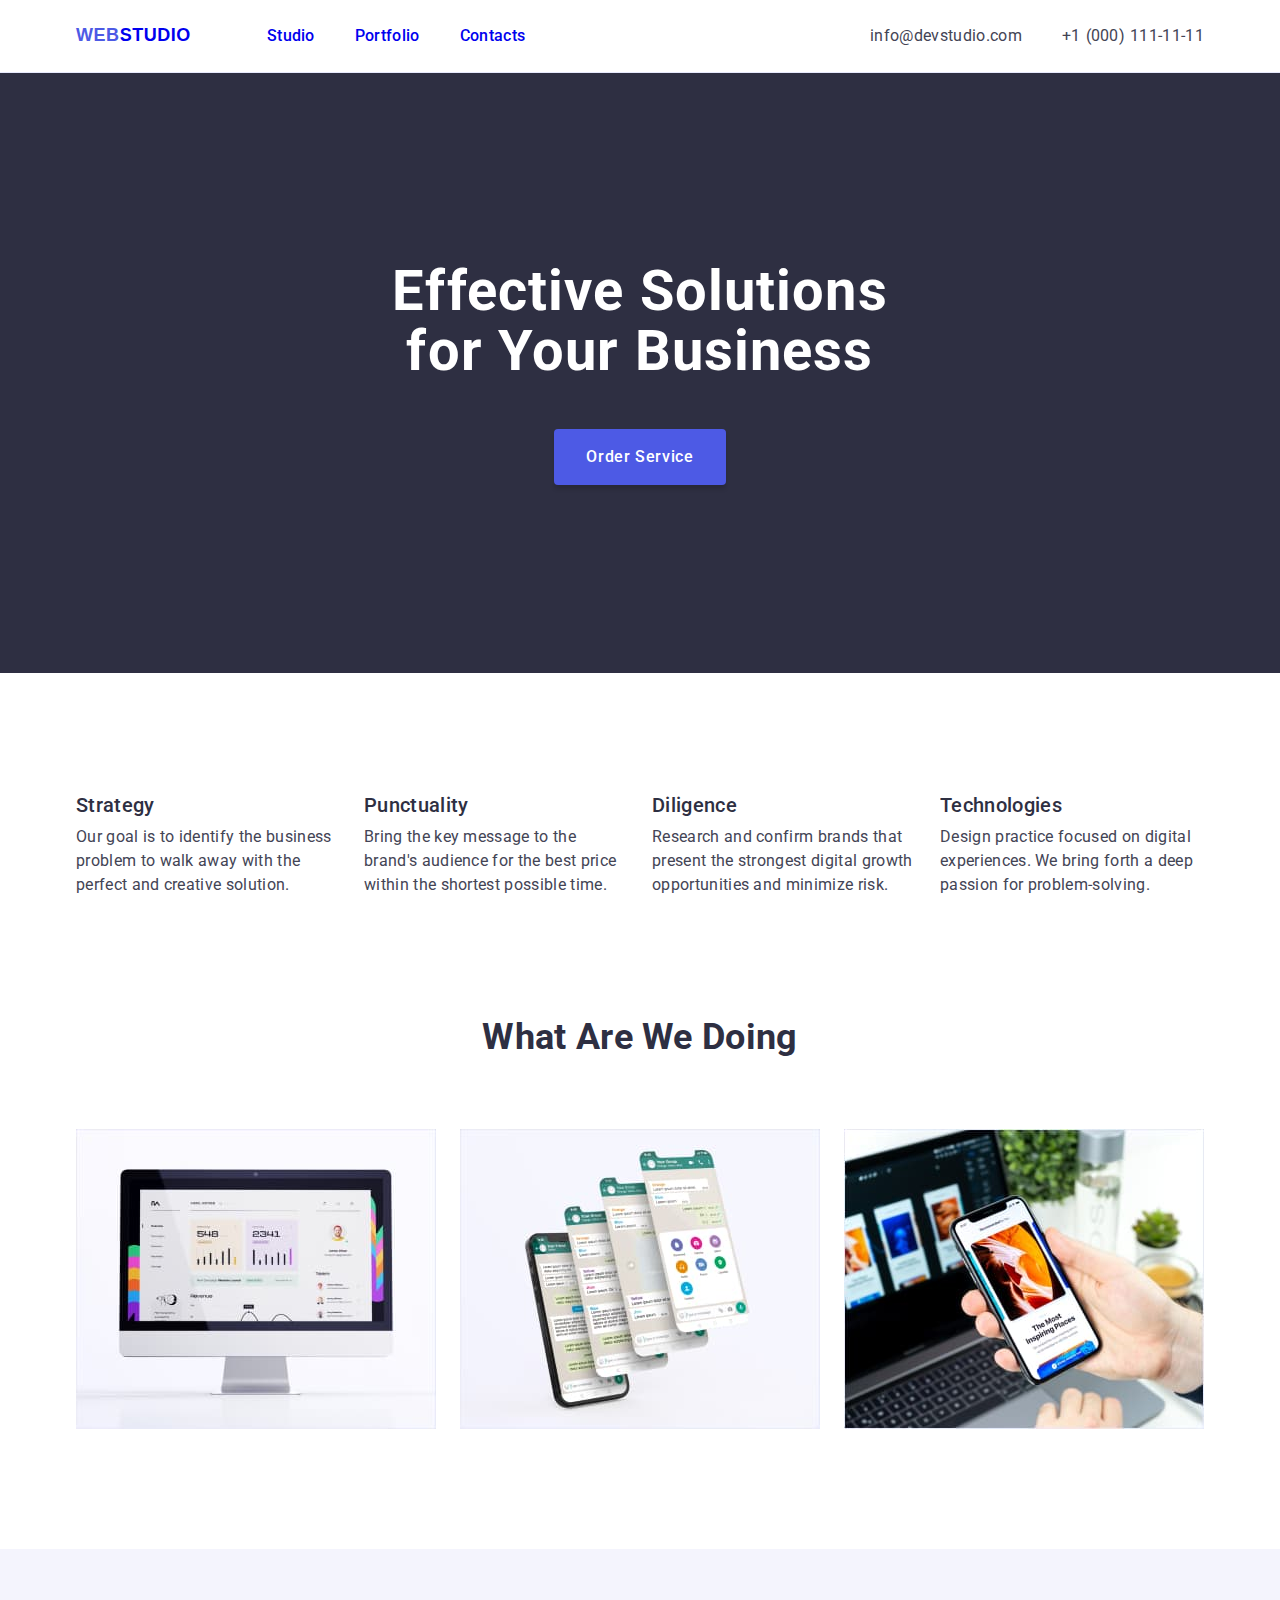
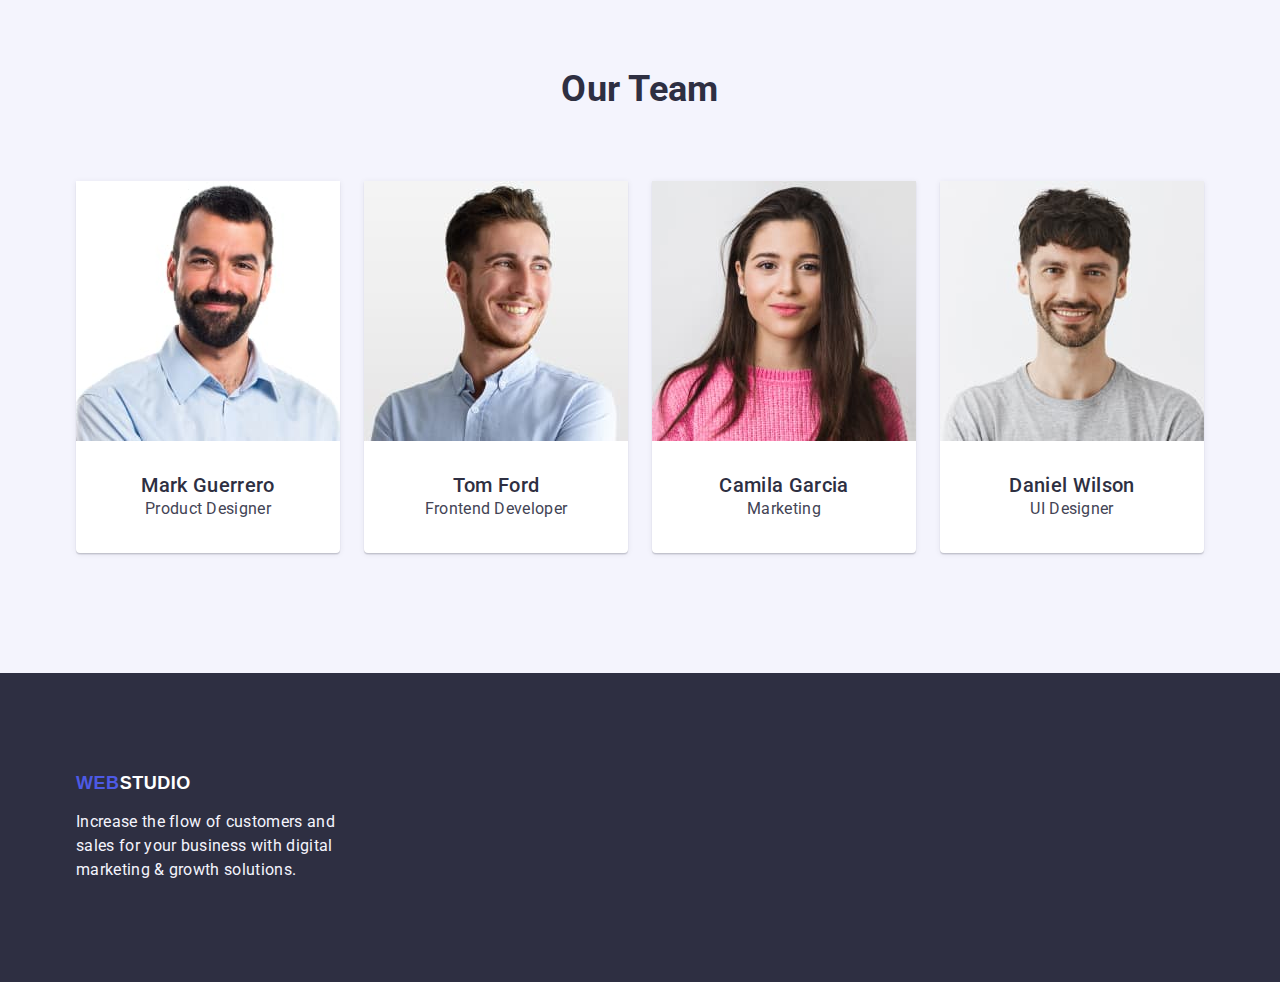
==== commit 97a1d430: "portfolio + prettier" ====
--- a/index.html
+++ b/index.html
@@ -64,8 +64,8 @@
             <li class="services-item">
               <h3 class="service-title text-ellipsis-one-row">Strategy</h3>
               <p class="service-text text-ellipsis-three-rows">
-                Our goal is to identify the business problem to walk away with the
-                perfect and creative solution.
+                Our goal is to identify the business problem to walk away with
+                the perfect and creative solution.
               </p>
             </li>
             <li class="services-item">
@@ -118,14 +118,18 @@
               <img src="./images/mark.jpg" alt="Mark Guerrero" width="264" />
               <div class="team-info">
                 <h3 class="team-member text-ellipsis-one-row">Mark Guerrero</h3>
-                <p class="team-position text-ellipsis-one-row">Product Designer</p>
+                <p class="team-position text-ellipsis-one-row">
+                  Product Designer
+                </p>
               </div>
             </li>
             <li class="team-item">
               <img src="./images/tom.jpg" alt="Tom Ford" width="264" />
               <div class="team-info">
                 <h3 class="team-member text-ellipsis-one-row">Tom Ford</h3>
-                <p class="team-position text-ellipsis-one-row">Frontend Developer</p>
+                <p class="team-position text-ellipsis-one-row">
+                  Frontend Developer
+                </p>
               </div>
             </li>
             <li class="team-item">
@@ -149,11 +153,13 @@
 
     <footer class="footer">
       <div class="container footer-container">
-        <a class="logo logo-footer" href="./index.html"><span>web</span>studio</a>
+        <a class="logo logo-footer" href="./index.html"
+          ><span>web</span>studio</a
+        >
 
         <p class="footer-text">
-          Increase the flow of customers and sales for your business with digital
-          marketing &amp; growth solutions.
+          Increase the flow of customers and sales for your business with
+          digital marketing &amp; growth solutions.
         </p>
       </div>
     </footer>
--- a/css/styles.css
+++ b/css/styles.css
@@ -172,7 +172,7 @@
 }
 
 .portfolio-group {
-  border: 1px solid #e7e9fc;
+  border: 1px solid var(--cornflower);
   border-radius: 4px;
   padding: 12px 24px;
   background: var(--cloud);
@@ -221,6 +221,7 @@
 
 header {
   padding: 24px 0;
+  border-bottom: 1px solid var(--cornflower);
 }
 
 .footer {
@@ -230,7 +231,7 @@
 .nav-list {
   display: flex;
   align-items: baseline;
-  gap: 40px
+  gap: 40px;
 }
 
 .contacts {
@@ -242,6 +243,7 @@
   align-items: center;
   justify-content: space-between;
   flex-wrap: wrap;
+  gap: 10px;
 }
 
 .footer-container {
@@ -259,13 +261,14 @@
   gap: 48px;
 }
 
+.portfolio,
 .services,
-.team  {
+.hero {
+  margin-bottom: 120px;
+}
+
+.team {
   padding: 120px 0;
-}
-
-.portfolio {
-  padding-bottom: 120px;
 }
 
 .services-item {
@@ -288,14 +291,26 @@
 }
 
 .team-item {
-  box-shadow: 0 2px 1px 0 rgba(46, 47, 66, 0.08), 0 1px 1px 0 rgba(46, 47, 66, 0.16), 0 1px 6px 0 rgba(46, 47, 66, 0.08);
+  box-shadow: 0 2px 1px 0 rgba(46, 47, 66, 0.08),
+    0 1px 1px 0 rgba(46, 47, 66, 0.16), 0 1px 6px 0 rgba(46, 47, 66, 0.08);
   background: var(--white);
   border-radius: 0 0 4px 4px;
 }
 
-.team-info {
+.team-info,
+.portfolio-info {
   padding: 32px 16px;
 }
 
-
-
+.portfolio-card {
+  border: 1px solid var(--cornflower);
+  max-width: 360px;
+}
+
+.portfolio-group-list {
+  display: flex;
+  justify-content: center;
+  gap: 24px;
+  flex-wrap: wrap;
+  padding-top: 96px;
+}
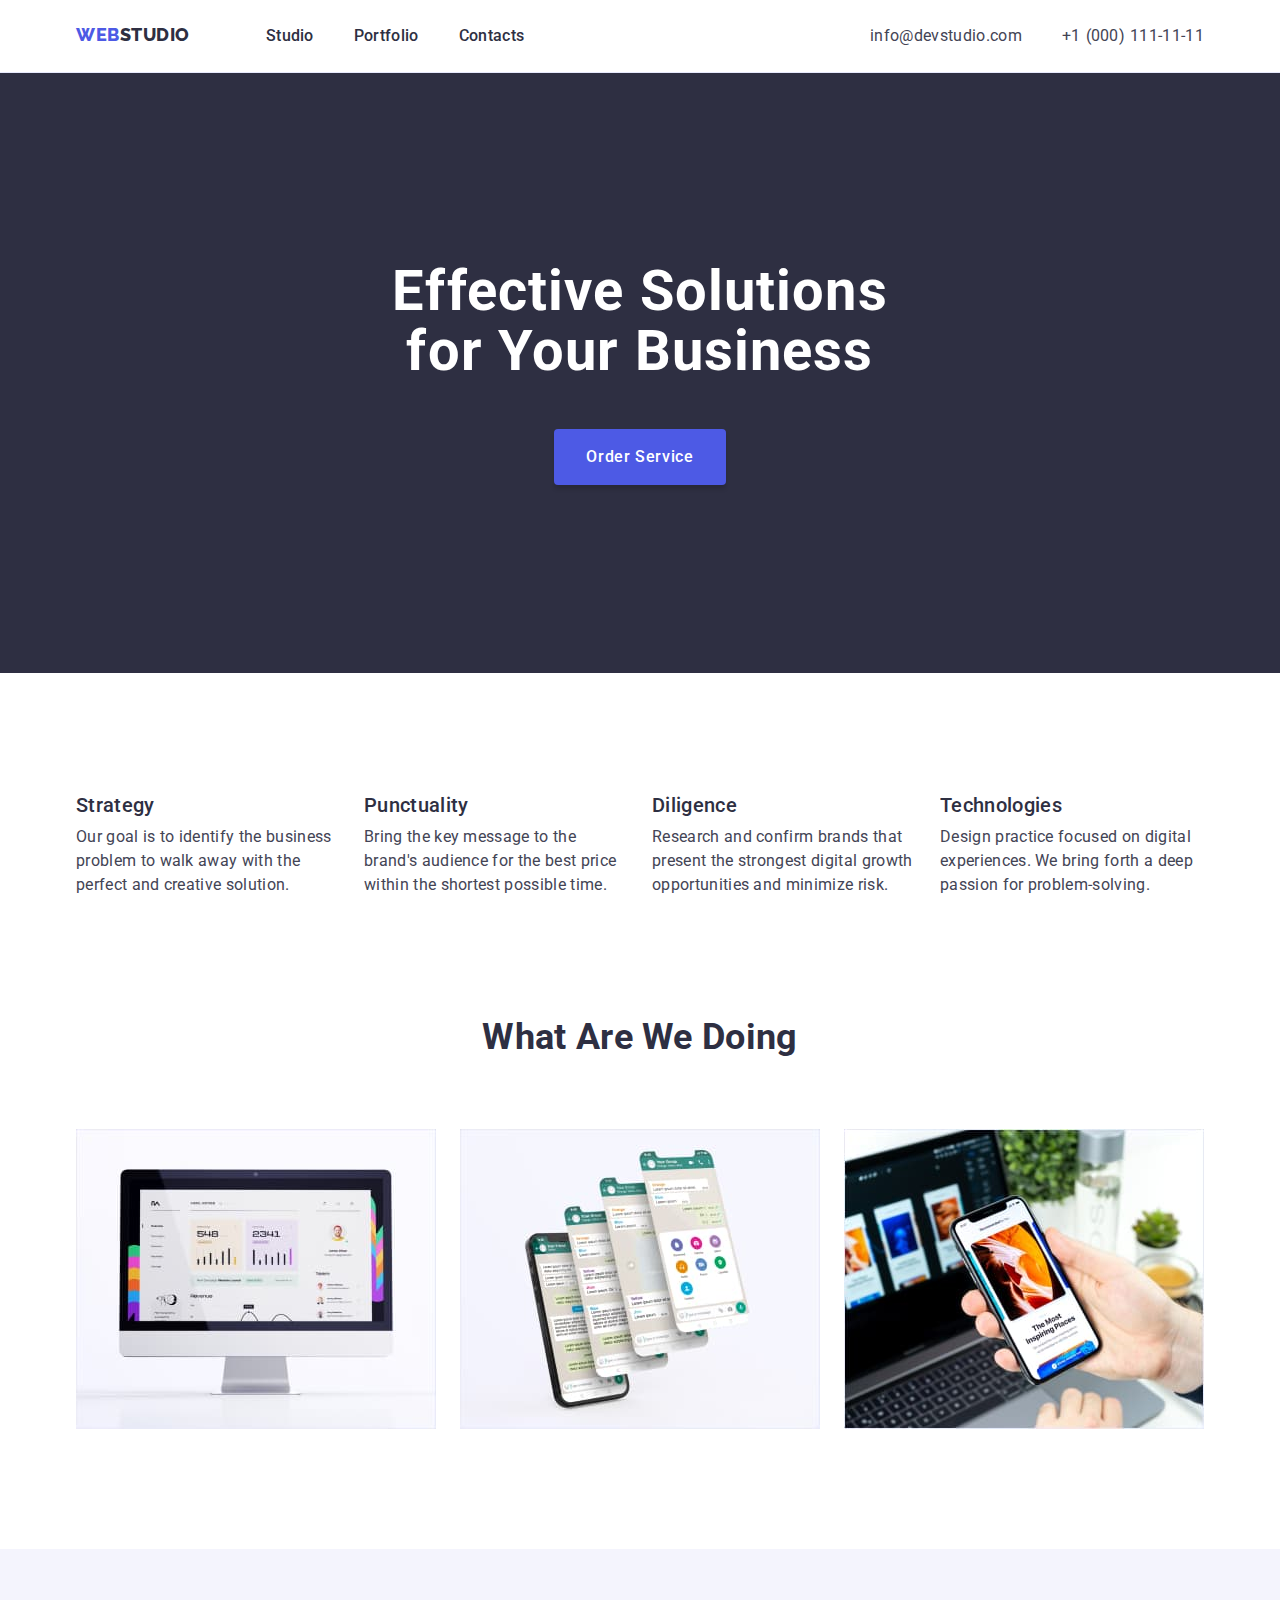
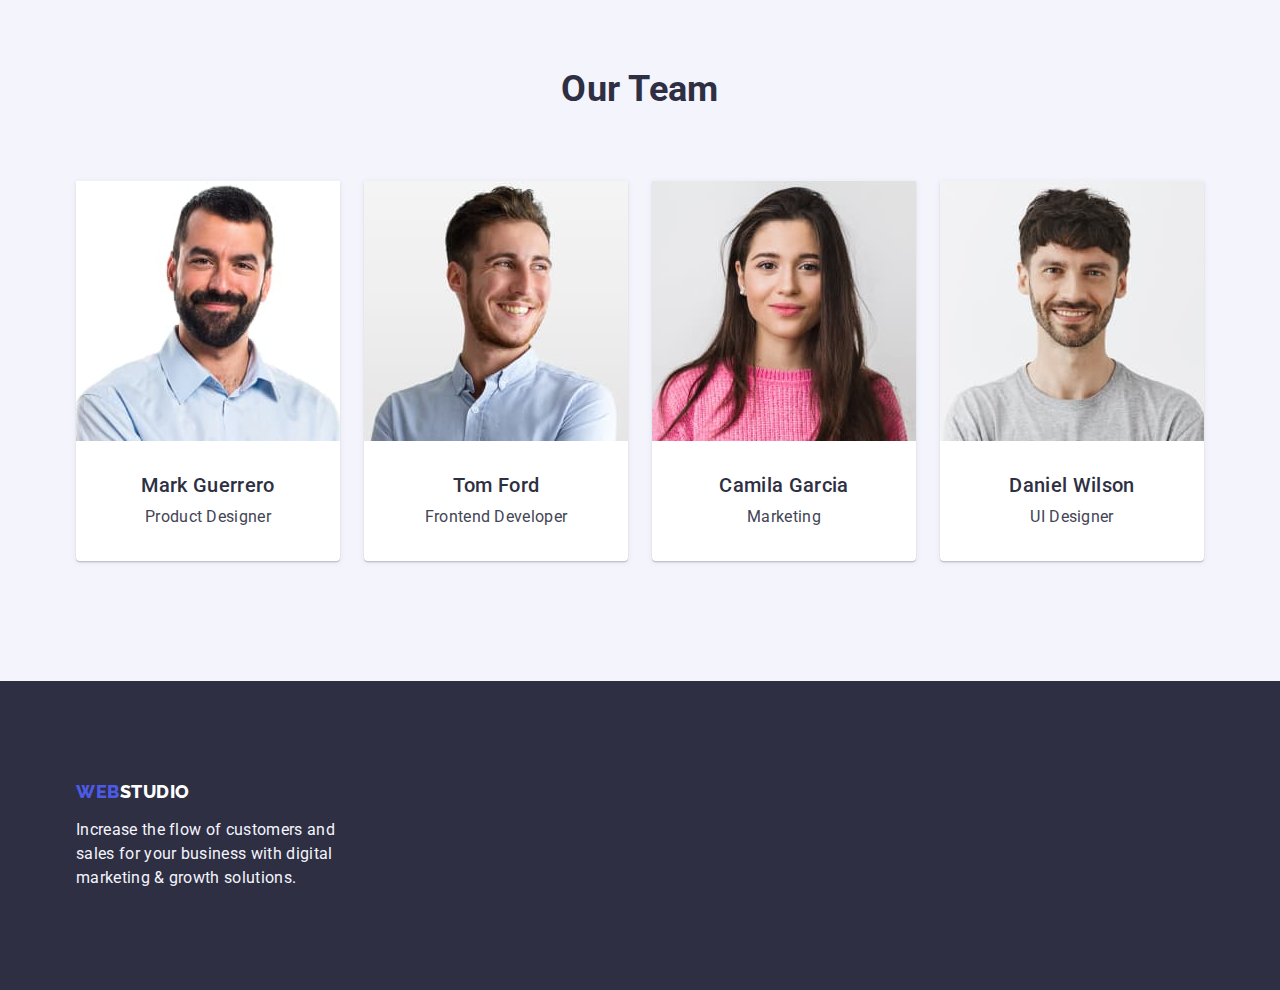
==== commit bf6673d1: "fixes after review" ====
--- a/index.html
+++ b/index.html
@@ -7,7 +7,7 @@
     <link rel="preconnect" href="https://fonts.googleapis.com" />
     <link rel="preconnect" href="https://fonts.gstatic.com" crossorigin />
     <link
-      href="https://fonts.googleapis.com/css2?  family=Raleway:wght@800&family=Roboto:wght@400;500;700;900&display=swap"
+      href="https://fonts.googleapis.com/css2?family=Raleway:wght@800&family=Roboto:wght@400;500;700;900&display=swap"
       rel="stylesheet"
     />
     <link
@@ -22,13 +22,18 @@
     <header>
       <div class="container header-container">
         <nav>
+          <a class="logo" href="./index.html"><span>web</span>studio</a>
+
           <ul class="nav-list">
-            <li class="logo logo-header">
-              <a href="./index.html"><span>web</span>studio</a>
+            <li class="nav-item">
+              <a class="nav-item-link" href="./index.html">Studio</a>
             </li>
-            <li class="nav-item"><a href="./index.html">Studio</a></li>
-            <li class="nav-item"><a href="./portfolio.html">Portfolio</a></li>
-            <li class="nav-item"><a href="#contacts">Contacts</a></li>
+            <li class="nav-item">
+              <a class="nav-item-link" href="./portfolio.html">Portfolio</a>
+            </li>
+            <li class="nav-item">
+              <a class="nav-item-link" href="#contacts">Contacts</a>
+            </li>
           </ul>
         </nav>
 
@@ -51,7 +56,7 @@
 
     <main>
       <section class="hero">
-        <div class="container hero-container">
+        <div class="hero-container">
           <h1 class="hero-title">Effective Solutions for Your Business</h1>
           <button class="hero-button" type="button">Order Service</button>
         </div>
@@ -153,9 +158,7 @@
 
     <footer class="footer">
       <div class="container footer-container">
-        <a class="logo logo-footer" href="./index.html"
-          ><span>web</span>studio</a
-        >
+        <a class="logo" href="./index.html"><span>web</span>studio</a>
 
         <p class="footer-text">
           Increase the flow of customers and sales for your business with
--- a/css/styles.css
+++ b/css/styles.css
@@ -67,23 +67,29 @@
   line-height: 1.16667;
   letter-spacing: 0.03em;
   text-transform: uppercase;
+  display: inline-block;
 }
 
 .logo span {
   color: var(--iris);
 }
 
-.logo.logo-footer {
+nav .logo {
+  margin-right: 76px;
+}
+
+.footer .logo {
   color: var(--white);
-}
-
-.nav-item {
+  margin-bottom: 16px;
+}
+
+.nav-item-link {
   color: var(--navy-blue);
   font-weight: 500;
 }
 
-.nav-item:hover,
-.nav-item:focus {
+.nav-item-link:hover,
+.nav-item-link:focus {
   color: var(--ocean);
 }
 
@@ -102,7 +108,7 @@
 
 .hero {
   background-color: var(--navy-blue);
-  padding-top: 188px;
+  padding: 188px 0;
   min-height: 600px;
 }
 
@@ -113,7 +119,7 @@
   font-weight: 700;
   line-height: 1.07143;
   letter-spacing: 0.02em;
-  max-width: 496px;
+  margin-bottom: 48px;
 }
 
 .hero-button {
@@ -132,7 +138,9 @@
   background: var(--ocean);
 }
 
-.service-title {
+.service-title,
+.portfolio-name,
+.team-member {
   color: var(--navy-blue);
   font-size: 20px;
   font-weight: 500;
@@ -156,14 +164,11 @@
   font-weight: 700;
   line-height: 1.11111;
   text-transform: capitalize;
+  margin-bottom: 72px;
 }
 
 .team-member {
-  color: var(--navy-blue);
-  text-align: center;
-  font-weight: 500;
-  font-size: 20px;
-  line-height: 1.2;
+  text-align: center;
 }
 
 .team-position {
@@ -192,13 +197,6 @@
     0 3px 1px 0 rgba(0, 0, 0, 0.1);
 }
 
-.portfolio-name {
-  font-weight: 500;
-  font-size: 20px;
-  line-height: 1.2;
-  color: var(--navy-blue);
-}
-
 .portfolio-type {
   color: var(--slate);
 }
@@ -216,7 +214,6 @@
   max-width: 1158px;
   margin: 0 auto;
   padding: 0 15px;
-  display: flex;
 }
 
 header {
@@ -243,7 +240,7 @@
   align-items: center;
   justify-content: space-between;
   flex-wrap: wrap;
-  gap: 10px;
+  display: flex;
 }
 
 .footer-container {
@@ -251,34 +248,23 @@
   gap: 16px;
 }
 
-.logo-header {
-  margin-right: 36px;
-}
-
 .hero-container {
-  flex-direction: column;
-  align-items: center;
-  gap: 48px;
-}
-
-.portfolio,
-.services,
-.hero {
-  margin-bottom: 120px;
-}
-
-.team {
+  text-align: center;
+  max-width: 496px;
+  margin: 0 auto;
+}
+
+.team,
+.services {
   padding: 120px 0;
+}
+
+.portfolio {
+  padding-bottom: 120px;
 }
 
 .services-item {
   max-width: 264px;
-}
-
-.portfolio-container,
-.team-container {
-  flex-direction: column;
-  gap: 72px;
 }
 
 .services-list,
@@ -312,5 +298,11 @@
   justify-content: center;
   gap: 24px;
   flex-wrap: wrap;
-  padding-top: 96px;
-}
+  padding: 96px 0 72px;
+}
+
+nav {
+  display: flex;
+  flex-wrap: wrap;
+  align-items: baseline;
+}
